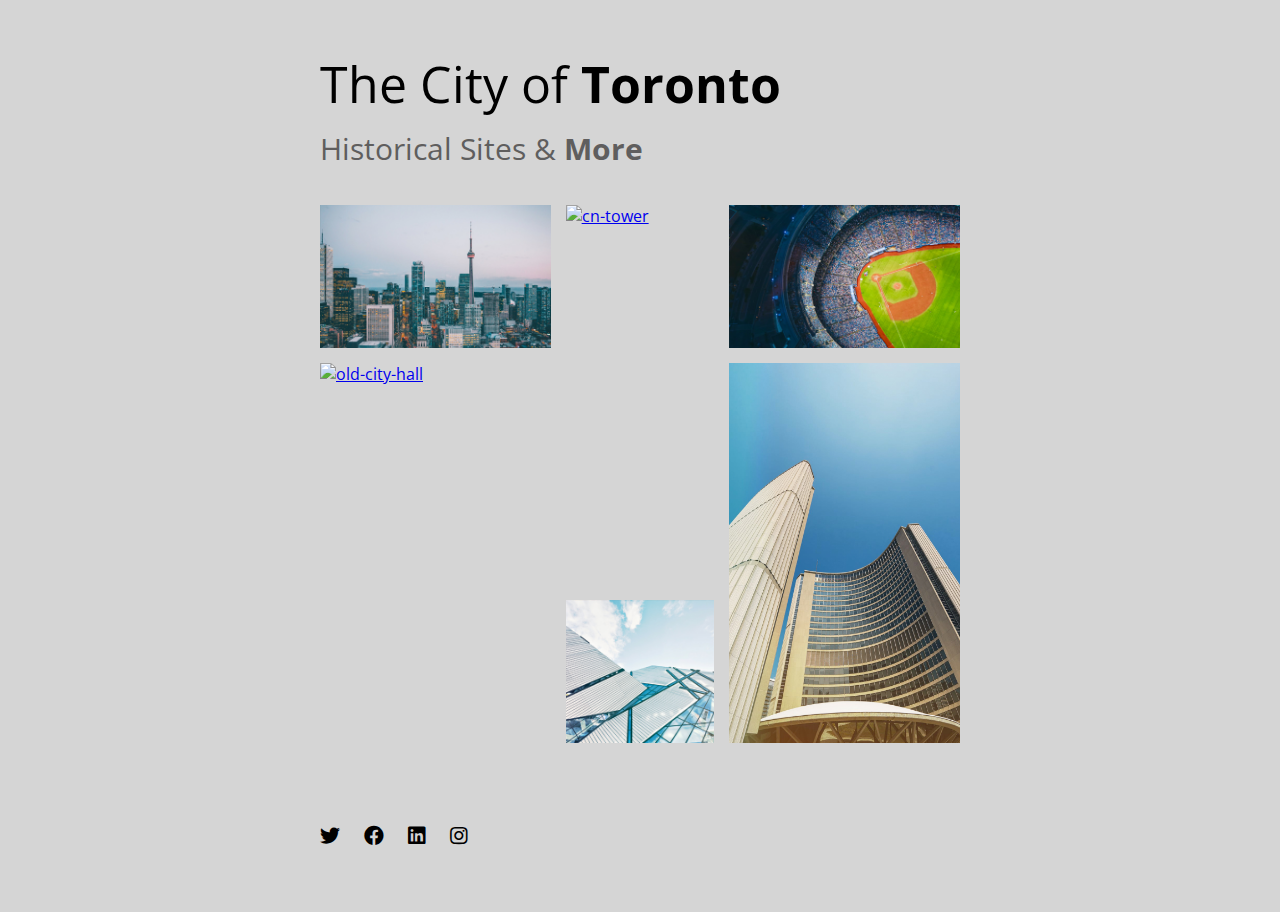
==== index.html @ 14e0ab2c "first layout" ====
<!DOCTYPE html>
<html lang="en">
  <head>
    <meta charset="UTF-8" />
    <meta name="viewport" content="width=device-width, initial-scale=1.0" />
   
    <link rel="stylesheet" href="https://cdnjs.cloudflare.com/ajax/libs/font-awesome/5.14.0/css/all.min.css" />
    <link
      href="https://fonts.googleapis.com/css2?family=Open+Sans&display=swap"
      rel="stylesheet"
    />
    <link rel="stylesheet" href="style.css" />
    <title>Gallery</title>
  </head>
  <body class="container">
    <header>
      <h1>The City of <strong>Toronto</strong></h1>
      <h3>Historical Sites & <strong>More</strong></h3>
    </header>

    <main>
      <section class="gallery">
        <a
          href="./assets/city-skyline.jpg"
          class="gallery__item gallery__item--1"
        >
          <img
            src="./assets/city-skyline.jpg"
            alt="city-skyline"
            class="gallery__img"
          />
        </a>

        <a href="./assets/cn-tower.jpg" class="gallery__item gallery__item--2">
          <img
            src="./assets/cn-tower.jpg"
            alt="cn-tower"
            class="gallery__img"
          />
        </a>

        <a
          href="./assets/rogers-center.jpg"
          class="gallery__item gallery__item--3"
        >
          <img
            src="./assets/rogers-center.jpg"
            alt="rogers-center"
            class="gallery__img"
          />
        </a>

        <a
          href="./assets/old-city-hall.jpg"
          class="gallery__item gallery__item--4"
        >
          <img
            src="./assets/old-city-hall.jpg"
            alt="old-city-hall"
            class="gallery__img"
          />
        </a>

        <a href="./assets/rom.jpg" class="gallery__item gallery__item--5">
          <img src="./assets/rom.jpg" alt="rom" class="gallery__img" />
        </a>

        <a
          href="./assets/new-city-hall.jpg"
          class="gallery__item gallery__item--6"
        >
          <img
            src="./assets/new-city-hall.jpg"
            alt="new-city-hall"
            class="gallery__img"
          />
        </a>
      </section>
    </main>

    <footer>
      <ul class="social-icons">
        <li class="list-inline-item">
          <a href="https://twitter.com/?lang=en"
            class="social-icon" ><i class="fab fa-twitter"></i
          ></a>
        </li>
        <li class="list-inline-item">
          <a href="https://www.facebook.com/"
            class="social-icon" ><i class="fab fa-facebook"></i
          class="social-icon" ></a>
        </li>

        <li class="list-inline-item">
          <a href="https://www.linkedin.com/in/brenda-shijing-l-841171127/"
            class="social-icon" ><i class="fab fa-linkedin"></i
          ></a>
        </li>
        <li class="list-inline-item">
          <a href="https://www.instagram.com/?hl=en"
           class="social-icon"  ><i class="fab fa-instagram"></i
          ></a>
        </li>
      </ul>
    </footer>
  </body>
</html>
---- style.css ----
* {
  margin: 0;
  padding: 0;
}

body {
  font-family: "Open Sans", sans-serif;
  background: #d5d5d5;
  height: 100%;
}
header {
  height: 10vh;
}
.container {
  width: 50%;
  margin: 0 auto;
  margin-top: 50px;
}

h1 {
  font-weight: 400;
  font-size: 50px;
}

h3 {
  font-weight: 400;
  color: #5f5e5e;
  margin-top: 10px;
  font-size: 30px;
}

.gallery {
  margin-top: 65px;
  display: grid;
  grid-template-columns: repeat(8, 1fr);
  grid-template-rows: repeat(8, 5vw);
  grid-gap: 15px;
}
.gallery__img {
  width: 100%;
  height: 100%;
  object-fit: cover;
}
.gallery__item--1 {
  grid-column-start: 1;
  grid-column-end: 4;
  grid-row-start: 1;
  grid-row-end: 3;
}
.gallery__item--2 {
  grid-column-start: 4;
  grid-column-end: 6;
  grid-row-start: 1;
  grid-row-end: 6;
}
.gallery__item--3 {
  grid-column-start: 6;
  grid-column-end: 9;
  grid-row-start: 1;
  grid-row-end: 3;
}
.gallery__item--4 {
  grid-column-start: 1;
  grid-column-end: 4;
  grid-row-start: 3;
  grid-row-end: 8;
}
.gallery__item--5 {
  grid-column-start: 4;
  grid-column-end: 6;
  grid-row-start: 6;
  grid-row-end: 8;
}
.gallery__item--6 {
  grid-column-start: 6;
  grid-column-end: 9;
  grid-row-start: 3;
  grid-row-end: 8;
}

/* footer icons */
footer {
  height: 10vh;
}

.social-icons {
  display: flex;
  list-style: none;
  flex-wrap: wrap;
  font-size: 20px;
  align-items: center;
}
.social-icon {
  padding-right: 24px;
}
.social-icon > .fab {
  color: #000;
  transition: all 0.5s;
}
.social-icon > .fa-twitter:hover {
  background-color: #00aced;
  color: #fff;
  padding: 5px;
}
.social-icon > .fa-facebook:hover {
  background-color: #405d9b;
  color: #fff;
  padding: 5px;
}
.social-icon > .fa-linkedin:hover {
  background-color: #0073a4;
  color: #fff;
  padding: 5px;
}
.social-icon > .fa-instagram:hover {
  background: #d6249f;
  background: radial-gradient(
    circle at 30% 107%,
    #fdf497 0%,
    #fdf497 5%,
    #fd5949 45%,
    #d6249f 60%,
    #285aeb 90%
  );
  color: #fff;
  padding: 5px;
}
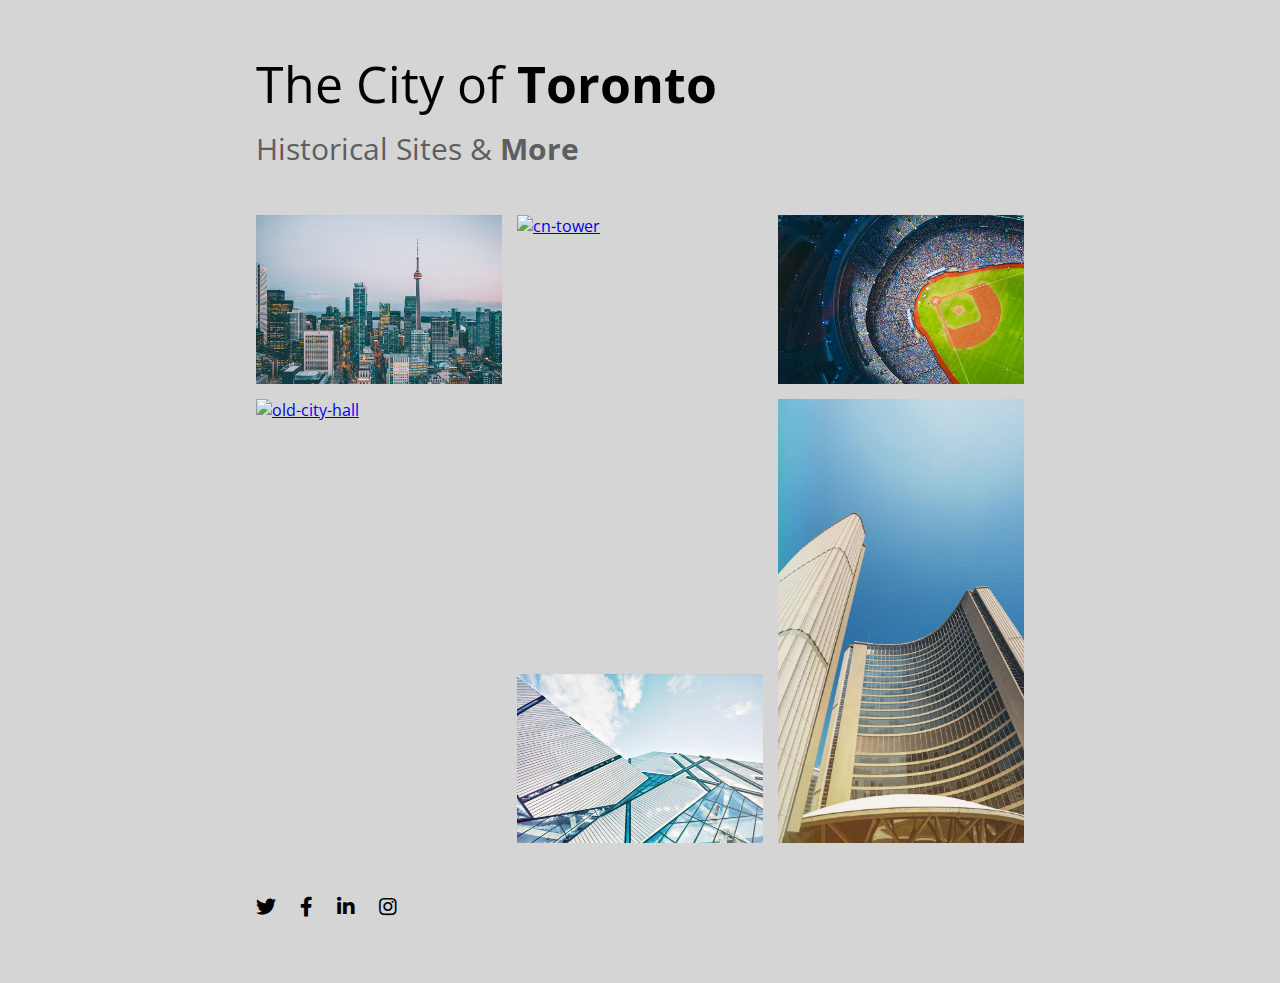
==== commit 775ee81b: "overlay is done" ====
--- a/index.html
+++ b/index.html
@@ -29,6 +29,13 @@
             alt="city-skyline"
             class="gallery__img"
           />
+          <div class="overlay">
+            <div class="image-titles">
+            <h3>Toronto</h3>
+            <h5>The Skyline</h5>
+            </div>
+          </div>
+        
         </a>
 
         <a href="./assets/cn-tower.jpg" class="gallery__item gallery__item--2">
@@ -37,6 +44,13 @@
             alt="cn-tower"
             class="gallery__img"
           />
+          <div class="overlay">
+            <div class="image-titles">
+            <h3>The CN Tower</h3>
+            <h5>One of the worlds Tallest Towers</h5>
+          </div>
+          </div>
+          
         </a>
 
         <a
@@ -48,6 +62,13 @@
             alt="rogers-center"
             class="gallery__img"
           />
+          <div class="overlay">
+             <div class="image-titles">
+            <h3>The Rogers Center</h3>
+            <h5>Toronto's Iconic Skydome</h5>
+          </div>
+          </div>
+          
         </a>
 
         <a
@@ -59,10 +80,24 @@
             alt="old-city-hall"
             class="gallery__img"
           />
+          <div class="overlay">
+           <div class="image-titles">
+            <h3>Old City Hall</h3>
+            <h5>The Clock Tower</h5>
+          </div>
+          </div>
+          
         </a>
 
         <a href="./assets/rom.jpg" class="gallery__item gallery__item--5">
           <img src="./assets/rom.jpg" alt="rom" class="gallery__img" />
+          <div class="overlay">
+             <div class="image-titles">      
+             <h3>Royal Ontario Museum</h3>
+            <h5>Most Visited Museum in Canada</h5>
+              </div>
+          </div>
+        
         </a>
 
         <a
@@ -74,6 +109,13 @@
             alt="new-city-hall"
             class="gallery__img"
           />
+            <div class="overlay">
+            <div class="image-titles">
+            <h3>Toronto City Hall</h3>
+            <h5>A Brutalist Architecture Masterpiece</h5>
+          </div>
+            </div>
+          
         </a>
       </section>
     </main>
@@ -87,13 +129,13 @@
         </li>
         <li class="list-inline-item">
           <a href="https://www.facebook.com/"
-            class="social-icon" ><i class="fab fa-facebook"></i
+            class="social-icon" ><i class="fab fa-facebook-f"></i
           class="social-icon" ></a>
         </li>
 
         <li class="list-inline-item">
           <a href="https://www.linkedin.com/in/brenda-shijing-l-841171127/"
-            class="social-icon" ><i class="fab fa-linkedin"></i
+            class="social-icon" ><i class="fab fa-linkedin-in"></i></i
           ></a>
         </li>
         <li class="list-inline-item">
--- a/style.css
+++ b/style.css
@@ -8,38 +8,44 @@
   background: #d5d5d5;
   height: 100%;
 }
+
 header {
   height: 10vh;
 }
+
 .container {
-  width: 50%;
+  width: 60%;
   margin: 0 auto;
   margin-top: 50px;
 }
 
-h1 {
+header > h1 {
   font-weight: 400;
   font-size: 50px;
 }
 
-h3 {
+header > h3 {
   font-weight: 400;
   color: #5f5e5e;
   margin-top: 10px;
   font-size: 30px;
 }
 
+/* gallery images */
 .gallery {
-  margin-top: 65px;
+  margin-top: 75px;
   display: grid;
-  grid-template-columns: repeat(8, 1fr);
-  grid-template-rows: repeat(8, 5vw);
+  grid-template-columns: repeat(9, 1fr);
+  grid-template-rows: repeat(7, 6vw);
   grid-gap: 15px;
 }
 .gallery__img {
   width: 100%;
   height: 100%;
   object-fit: cover;
+}
+.gallery__item {
+  position: relative;
 }
 .gallery__item--1 {
   grid-column-start: 1;
@@ -49,13 +55,13 @@
 }
 .gallery__item--2 {
   grid-column-start: 4;
-  grid-column-end: 6;
+  grid-column-end: 7;
   grid-row-start: 1;
   grid-row-end: 6;
 }
 .gallery__item--3 {
-  grid-column-start: 6;
-  grid-column-end: 9;
+  grid-column-start: 7;
+  grid-column-end: 10;
   grid-row-start: 1;
   grid-row-end: 3;
 }
@@ -67,20 +73,61 @@
 }
 .gallery__item--5 {
   grid-column-start: 4;
-  grid-column-end: 6;
+  grid-column-end: 7;
   grid-row-start: 6;
   grid-row-end: 8;
 }
 .gallery__item--6 {
-  grid-column-start: 6;
-  grid-column-end: 9;
+  grid-column-start: 7;
+  grid-column-end: 10;
   grid-row-start: 3;
   grid-row-end: 8;
 }
 
+.image-titles {
+  position: absolute;
+  top: 20px;
+  left: 20px;
+  z-index: 100;
+  color: #000;
+}
+.overlay {
+  position: absolute;
+  bottom: 0;
+  left: 0;
+  right: 0;
+  background: rgb(249, 249, 249);
+  background: linear-gradient(
+    149deg,
+    rgba(249, 249, 249, 1) 0%,
+    rgba(184, 182, 183, 1) 50%
+  );
+  overflow: hidden;
+  width: 0;
+  height: 100%;
+  transition: 0.6s ease;
+  opacity: 0;
+}
+
+.gallery__item:hover .overlay {
+  width: 100%;
+  height: 100%;
+  clip-path: polygon(0 0, 0% 100%, 100% 0);
+  opacity: 0.6;
+}
+
+.image-titles > h3 {
+  font-weight: 800;
+  font-size: 20px;
+}
+.image-titles > h5 {
+  font-weight: 400;
+  margin-top: 8px;
+}
 /* footer icons */
 footer {
   height: 10vh;
+  margin-top: 50px;
 }
 
 .social-icons {
@@ -102,12 +149,13 @@
   color: #fff;
   padding: 5px;
 }
-.social-icon > .fa-facebook:hover {
+
+.social-icon > .fa-facebook-f:hover {
   background-color: #405d9b;
   color: #fff;
-  padding: 5px;
+  padding: 5px 8px;
 }
-.social-icon > .fa-linkedin:hover {
+.social-icon > .fa-linkedin-in:hover {
   background-color: #0073a4;
   color: #fff;
   padding: 5px;
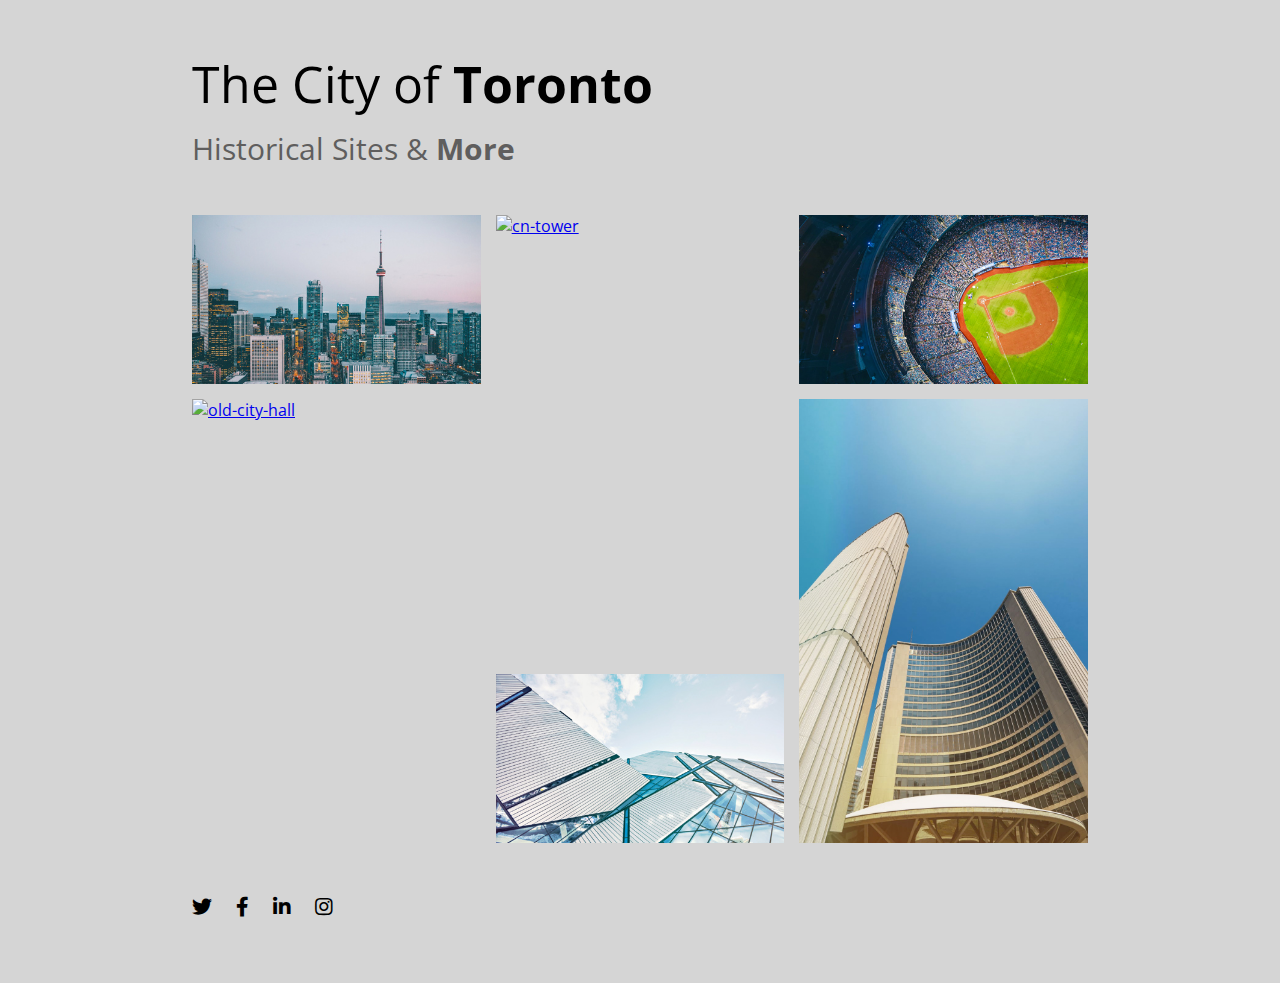
==== commit 588990b8: "v1" ====
--- a/index.html
+++ b/index.html
@@ -1,149 +1,140 @@
 <!DOCTYPE html>
 <html lang="en">
-  <head>
-    <meta charset="UTF-8" />
-    <meta name="viewport" content="width=device-width, initial-scale=1.0" />
-   
-    <link rel="stylesheet" href="https://cdnjs.cloudflare.com/ajax/libs/font-awesome/5.14.0/css/all.min.css" />
-    <link
-      href="https://fonts.googleapis.com/css2?family=Open+Sans&display=swap"
-      rel="stylesheet"
-    />
-    <link rel="stylesheet" href="style.css" />
-    <title>Gallery</title>
-  </head>
-  <body class="container">
-    <header>
-      <h1>The City of <strong>Toronto</strong></h1>
-      <h3>Historical Sites & <strong>More</strong></h3>
-    </header>
+   <head>
+      <meta charset="UTF-8" />
+      <meta name="viewport" content="width=device-width, initial-scale=1.0" />
+      <link rel="stylesheet" href="https://cdnjs.cloudflare.com/ajax/libs/font-awesome/5.14.0/css/all.min.css" />
+      <link
+         href="https://fonts.googleapis.com/css2?family=Open+Sans&display=swap"
+         rel="stylesheet"
+         />
+      <link rel="stylesheet" href="style.css" />
+      <title>Gallery</title>
+   </head>
 
-    <main>
-      <section class="gallery">
-        <a
-          href="./assets/city-skyline.jpg"
-          class="gallery__item gallery__item--1"
-        >
-          <img
-            src="./assets/city-skyline.jpg"
-            alt="city-skyline"
-            class="gallery__img"
-          />
-          <div class="overlay">
-            <div class="image-titles">
-            <h3>Toronto</h3>
-            <h5>The Skyline</h5>
-            </div>
-          </div>
-        
-        </a>
+   <body class="container">
+      <header>
+         <h1>The City of <strong>Toronto</strong></h1>
+         <h3>Historical Sites & <strong>More</strong></h3>
+      </header>
 
-        <a href="./assets/cn-tower.jpg" class="gallery__item gallery__item--2">
-          <img
-            src="./assets/cn-tower.jpg"
-            alt="cn-tower"
-            class="gallery__img"
-          />
-          <div class="overlay">
-            <div class="image-titles">
-            <h3>The CN Tower</h3>
-            <h5>One of the worlds Tallest Towers</h5>
-          </div>
-          </div>
-          
-        </a>
-
-        <a
-          href="./assets/rogers-center.jpg"
-          class="gallery__item gallery__item--3"
-        >
-          <img
-            src="./assets/rogers-center.jpg"
-            alt="rogers-center"
-            class="gallery__img"
-          />
-          <div class="overlay">
-             <div class="image-titles">
-            <h3>The Rogers Center</h3>
-            <h5>Toronto's Iconic Skydome</h5>
-          </div>
-          </div>
-          
-        </a>
-
-        <a
-          href="./assets/old-city-hall.jpg"
-          class="gallery__item gallery__item--4"
-        >
-          <img
-            src="./assets/old-city-hall.jpg"
-            alt="old-city-hall"
-            class="gallery__img"
-          />
-          <div class="overlay">
-           <div class="image-titles">
-            <h3>Old City Hall</h3>
-            <h5>The Clock Tower</h5>
-          </div>
-          </div>
-          
-        </a>
-
-        <a href="./assets/rom.jpg" class="gallery__item gallery__item--5">
-          <img src="./assets/rom.jpg" alt="rom" class="gallery__img" />
-          <div class="overlay">
-             <div class="image-titles">      
-             <h3>Royal Ontario Museum</h3>
-            <h5>Most Visited Museum in Canada</h5>
-              </div>
-          </div>
-        
-        </a>
-
-        <a
-          href="./assets/new-city-hall.jpg"
-          class="gallery__item gallery__item--6"
-        >
-          <img
-            src="./assets/new-city-hall.jpg"
-            alt="new-city-hall"
-            class="gallery__img"
-          />
-            <div class="overlay">
-            <div class="image-titles">
-            <h3>Toronto City Hall</h3>
-            <h5>A Brutalist Architecture Masterpiece</h5>
-          </div>
-            </div>
-          
-        </a>
-      </section>
-    </main>
-
-    <footer>
-      <ul class="social-icons">
-        <li class="list-inline-item">
-          <a href="https://twitter.com/?lang=en"
-            class="social-icon" ><i class="fab fa-twitter"></i
-          ></a>
-        </li>
-        <li class="list-inline-item">
-          <a href="https://www.facebook.com/"
-            class="social-icon" ><i class="fab fa-facebook-f"></i
-          class="social-icon" ></a>
-        </li>
-
-        <li class="list-inline-item">
-          <a href="https://www.linkedin.com/in/brenda-shijing-l-841171127/"
-            class="social-icon" ><i class="fab fa-linkedin-in"></i></i
-          ></a>
-        </li>
-        <li class="list-inline-item">
-          <a href="https://www.instagram.com/?hl=en"
-           class="social-icon"  ><i class="fab fa-instagram"></i
-          ></a>
-        </li>
-      </ul>
-    </footer>
-  </body>
-</html>
+      <main>
+         <section class="gallery">
+            <a
+               href="./assets/city-skyline.jpg"
+               class="gallery__item gallery__item--1"
+               >
+               <img
+                  src="./assets/city-skyline.jpg"
+                  alt="city-skyline"
+                  class="gallery__img"
+                  />
+               <div class="overlay">
+                  <div class="image-titles">
+                     <h3>Toronto</h3>
+                     <h5>The Skyline</h5>
+                  </div>
+               </div>
+            </a>
+            <a href="./assets/cn-tower.jpg" class="gallery__item gallery__item--2">
+               <img
+                  src="./assets/cn-tower.jpg"
+                  alt="cn-tower"
+                  class="gallery__img"
+                  />
+               <div class="overlay">
+                  <div class="image-titles">
+                     <h3>The CN Tower</h3>
+                     <h5>One of the worlds Tallest Towers</h5>
+                  </div>
+               </div>
+            </a>
+            <a
+               href="./assets/rogers-center.jpg"
+               class="gallery__item gallery__item--3"
+               >
+               <img
+                  src="./assets/rogers-center.jpg"
+                  alt="rogers-center"
+                  class="gallery__img"
+                  />
+               <div class="overlay">
+                  <div class="image-titles">
+                     <h3>The Rogers Center</h3>
+                     <h5>Toronto's Iconic Skydome</h5>
+                  </div>
+               </div>
+            </a>
+            <a
+               href="./assets/old-city-hall.jpg"
+               class="gallery__item gallery__item--4"
+               >
+               <img
+                  src="./assets/old-city-hall.jpg"
+                  alt="old-city-hall"
+                  class="gallery__img"
+                  />
+               <div class="overlay">
+                  <div class="image-titles">
+                     <h3>Old City Hall</h3>
+                     <h5>The Clock Tower</h5>
+                  </div>
+               </div>
+            </a>
+            <a href="./assets/rom.jpg" class="gallery__item gallery__item--5">
+               <img src="./assets/rom.jpg" alt="rom" class="gallery__img" />
+               <div class="overlay">
+                  <div class="image-titles">
+                     <h3>Royal Ontario Museum</h3>
+                     <h5>Most Visited Museum in Canada</h5>
+                  </div>
+               </div>
+            </a>
+            <a
+               href="./assets/new-city-hall.jpg"
+               class="gallery__item gallery__item--6"
+               >
+               <img
+                  src="./assets/new-city-hall.jpg"
+                  alt="new-city-hall"
+                  class="gallery__img"
+                  />
+               <div class="overlay">
+                  <div class="image-titles">
+                     <h3>Toronto City Hall</h3>
+                     <h5>A Brutalist Architecture Masterpiece</h5>
+                  </div>
+               </div>
+            </a>
+         </section>
+      </main>
+      
+      <footer>
+         <ul class="social-icons">
+            <li class="list-inline-item">
+               <a href="https://twitter.com/?lang=en"
+                  class="social-icon" ><i class="fab fa-twitter" aria-hidden="true" title="twitter icon"></i
+                  ></a>
+            </li>
+            <li class="list-inline-item">
+               <a href="https://www.facebook.com/"
+                  class="social-icon" >
+                  <i class="fab fa-facebook-f" aria-hidden="true" title="facebook icon">
+                     </i
+                     class="social-icon" >
+               </a>
+            </li>
+            <li class="list-inline-item">
+            <a href="https://www.linkedin.com/in/brenda-shijing-l-841171127/"
+               class="social-icon" ><i class="fab fa-linkedin-in" aria-hidden="true" title="linkedin icon"></i></i
+               ></a>
+            </li>
+            <li class="list-inline-item">
+               <a href="https://www.instagram.com/?hl=en"
+                  class="social-icon"  ><i class="fab fa-instagram" aria-hidden="true" title="instagram icon"></i
+                  ></a>
+            </li>
+         </ul>
+      </footer>
+   </body>
+</html>--- a/style.css
+++ b/style.css
@@ -14,7 +14,7 @@
 }
 
 .container {
-  width: 60%;
+  width: 70%;
   margin: 0 auto;
   margin-top: 50px;
 }
@@ -84,24 +84,12 @@
   grid-row-end: 8;
 }
 
-.image-titles {
-  position: absolute;
-  top: 20px;
-  left: 20px;
-  z-index: 100;
-  color: #000;
-}
 .overlay {
   position: absolute;
   bottom: 0;
   left: 0;
   right: 0;
   background: rgb(249, 249, 249);
-  background: linear-gradient(
-    149deg,
-    rgba(249, 249, 249, 1) 0%,
-    rgba(184, 182, 183, 1) 50%
-  );
   overflow: hidden;
   width: 0;
   height: 100%;
@@ -113,7 +101,15 @@
   width: 100%;
   height: 100%;
   clip-path: polygon(0 0, 0% 100%, 100% 0);
-  opacity: 0.6;
+  opacity: 0.8;
+}
+.image-titles {
+  position: absolute;
+  top: 20px;
+  left: 20px;
+  right: 50%;
+  color: #000;
+  right: 110px;
 }
 
 .image-titles > h3 {
@@ -124,10 +120,11 @@
   font-weight: 400;
   margin-top: 8px;
 }
+
 /* footer icons */
 footer {
+  margin-top: 50px;
   height: 10vh;
-  margin-top: 50px;
 }
 
 .social-icons {
@@ -173,3 +170,67 @@
   color: #fff;
   padding: 5px;
 }
+
+@media only screen and (max-width: 1400px) {
+  .image-titles > h3 {
+    font-size: 16px;
+  }
+
+  .image-titles > h5 {
+    margin-top: 8px;
+    font-size: 12px;
+  }
+}
+
+@media only screen and (max-width: 738px) {
+  header > h1 {
+    font-weight: 400;
+    font-size: 30px;
+  }
+
+  header > h3 {
+    font-weight: 400;
+    margin-top: 10px;
+    font-size: 20px;
+  }
+
+  .gallery {
+    display: flex;
+    flex-wrap: wrap;
+    margin-top: 25px;
+  }
+  .gallery__item {
+    width: 100%;
+  }
+  .image-titles > h3 {
+    font-size: 20px;
+  }
+
+  .image-titles > h5 {
+    margin-top: 8px;
+    font-size: 16px;
+  }
+}
+
+@media only screen and (max-width: 461px) {
+  header > h1 {
+    font-weight: 400;
+    font-size: 20px;
+  }
+  header > h3 {
+    font-weight: 400;
+    margin-top: 10px;
+    font-size: 16px;
+  }
+  .gallery {
+    margin-top: 25px;
+  }
+  .image-titles > h3 {
+    font-size: 16px;
+  }
+
+  .image-titles > h5 {
+    margin-top: 6px;
+    font-size: 12px;
+  }
+}
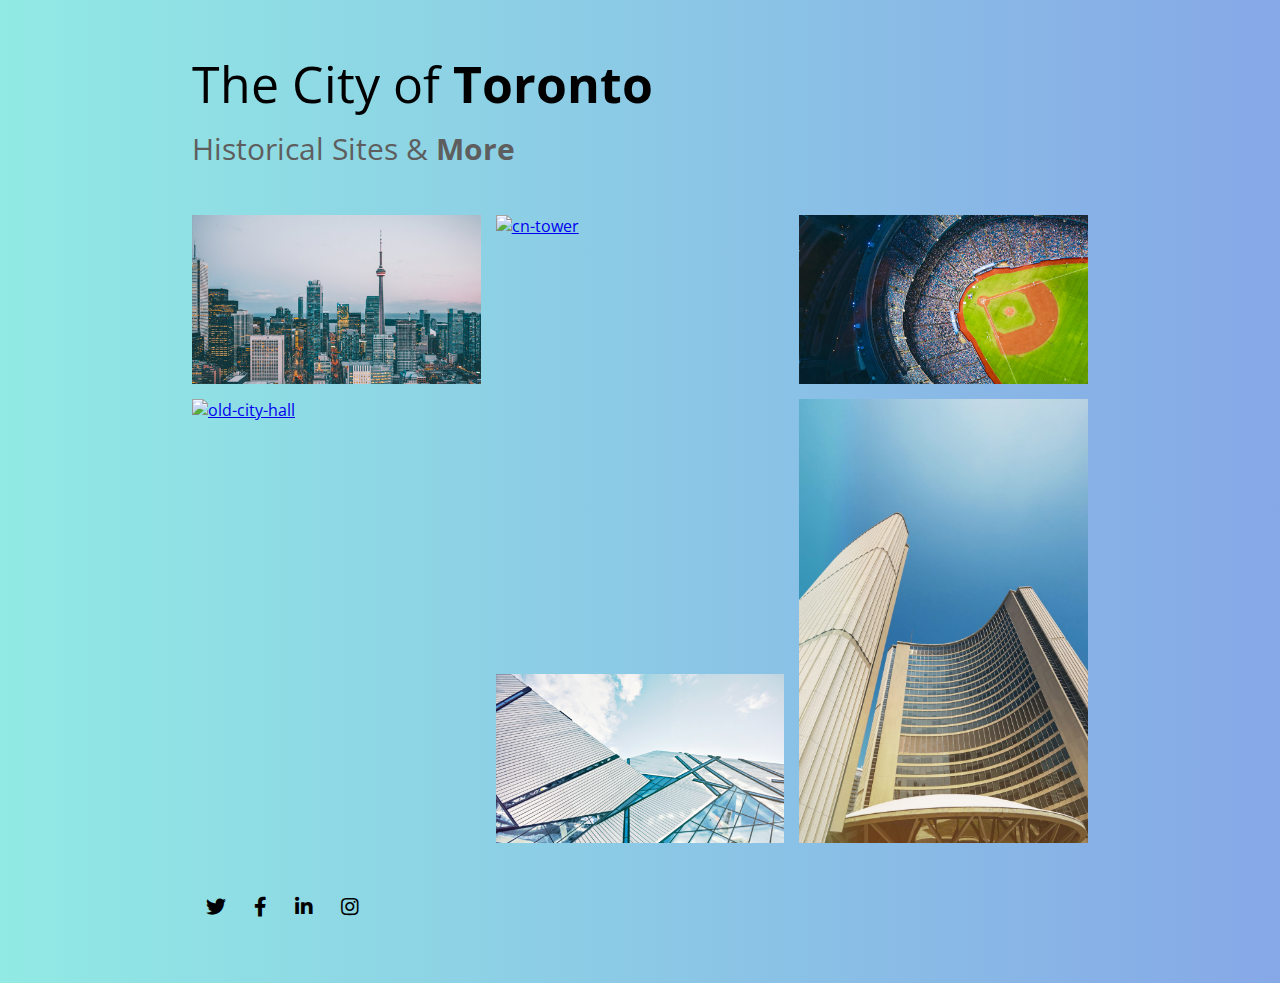
==== commit f05f744e: "add single image page" ====
--- a/index.html
+++ b/index.html
@@ -14,14 +14,14 @@
 
    <body class="container">
       <header>
-         <h1>The City of <strong>Toronto</strong></h1>
+         <h1>The City of <strong class="effect-shine">Toronto</strong></h1>
          <h3>Historical Sites & <strong>More</strong></h3>
       </header>
 
       <main>
          <section class="gallery">
             <a
-               href="./assets/city-skyline.jpg"
+               href="p1.html"
                class="gallery__item gallery__item--1"
                >
                <img
@@ -36,7 +36,7 @@
                   </div>
                </div>
             </a>
-            <a href="./assets/cn-tower.jpg" class="gallery__item gallery__item--2">
+            <a href="p2.html" class="gallery__item gallery__item--2">
                <img
                   src="./assets/cn-tower.jpg"
                   alt="cn-tower"
@@ -50,7 +50,7 @@
                </div>
             </a>
             <a
-               href="./assets/rogers-center.jpg"
+               href="p3.html"
                class="gallery__item gallery__item--3"
                >
                <img
@@ -66,7 +66,7 @@
                </div>
             </a>
             <a
-               href="./assets/old-city-hall.jpg"
+               href="p4.html"
                class="gallery__item gallery__item--4"
                >
                <img
@@ -81,7 +81,7 @@
                   </div>
                </div>
             </a>
-            <a href="./assets/rom.jpg" class="gallery__item gallery__item--5">
+            <a href="p5.html" class="gallery__item gallery__item--5">
                <img src="./assets/rom.jpg" alt="rom" class="gallery__img" />
                <div class="overlay">
                   <div class="image-titles">
@@ -91,7 +91,7 @@
                </div>
             </a>
             <a
-               href="./assets/new-city-hall.jpg"
+               href="p6.html"
                class="gallery__item gallery__item--6"
                >
                <img
@@ -113,25 +113,25 @@
          <ul class="social-icons">
             <li class="list-inline-item">
                <a href="https://twitter.com/?lang=en"
-                  class="social-icon" ><i class="fab fa-twitter" aria-hidden="true" title="twitter icon"></i
+                  class="social-icon" ><i class="fab fa-twitter" aria-hidden="true" title="twitter"></i
                   ></a>
             </li>
             <li class="list-inline-item">
                <a href="https://www.facebook.com/"
                   class="social-icon" >
-                  <i class="fab fa-facebook-f" aria-hidden="true" title="facebook icon">
+                  <i class="fab fa-facebook-f" aria-hidden="true" title="facebook">
                      </i
                      class="social-icon" >
                </a>
             </li>
             <li class="list-inline-item">
             <a href="https://www.linkedin.com/in/brenda-shijing-l-841171127/"
-               class="social-icon" ><i class="fab fa-linkedin-in" aria-hidden="true" title="linkedin icon"></i></i
+               class="social-icon" ><i class="fab fa-linkedin-in" aria-hidden="true" title="linkedin"></i></i
                ></a>
             </li>
             <li class="list-inline-item">
                <a href="https://www.instagram.com/?hl=en"
-                  class="social-icon"  ><i class="fab fa-instagram" aria-hidden="true" title="instagram icon"></i
+                  class="social-icon"  ><i class="fab fa-instagram" aria-hidden="true" title="instagram"></i
                   ></a>
             </li>
          </ul>
--- a/style.css
+++ b/style.css
@@ -5,7 +5,18 @@
 
 body {
   font-family: "Open Sans", sans-serif;
-  background: #d5d5d5;
+  background: #7f7fd5; /* fallback for old browsers */
+  background: -webkit-linear-gradient(
+    to right,
+    #91eae4,
+    #86a8e7
+  ); /* Chrome 10-25, Safari 5.1-6 */
+  background: linear-gradient(
+    to right,
+    #91eae4,
+    #86a8e7
+  ); /* W3C, IE 10+/ Edge, Firefox 16+, Chrome 26+, Opera 12+, Safari 7+ */
+
   height: 100%;
 }
 
@@ -24,6 +35,26 @@
   font-size: 50px;
 }
 
+header .effect-shine:hover {
+  color: #fff;
+  -webkit-mask-image: linear-gradient(
+    -75deg,
+    rgba(0, 0, 0, 0.7) 30%,
+    #000 40%,
+    rgba(0, 0, 0, 0.7) 70%
+  );
+  -webkit-mask-size: 200%;
+  animation: shine 2s infinite;
+}
+@-webkit-keyframes shine {
+  from {
+    -webkit-mask-position: 150%;
+  }
+
+  to {
+    -webkit-mask-position: -50%;
+  }
+}
 header > h3 {
   font-weight: 400;
   color: #5f5e5e;
@@ -39,6 +70,7 @@
   grid-template-rows: repeat(7, 6vw);
   grid-gap: 15px;
 }
+
 .gallery__img {
   width: 100%;
   height: 100%;
@@ -46,6 +78,9 @@
 }
 .gallery__item {
   position: relative;
+}
+.gallery__item:focus {
+  outline: 3px dashed orange;
 }
 .gallery__item--1 {
   grid-column-start: 1;
@@ -135,7 +170,11 @@
   align-items: center;
 }
 .social-icon {
-  padding-right: 24px;
+  padding-right: 14px;
+  padding-left: 14px;
+}
+.social-icon:focus {
+  outline: 3px dashed orange;
 }
 .social-icon > .fab {
   color: #000;
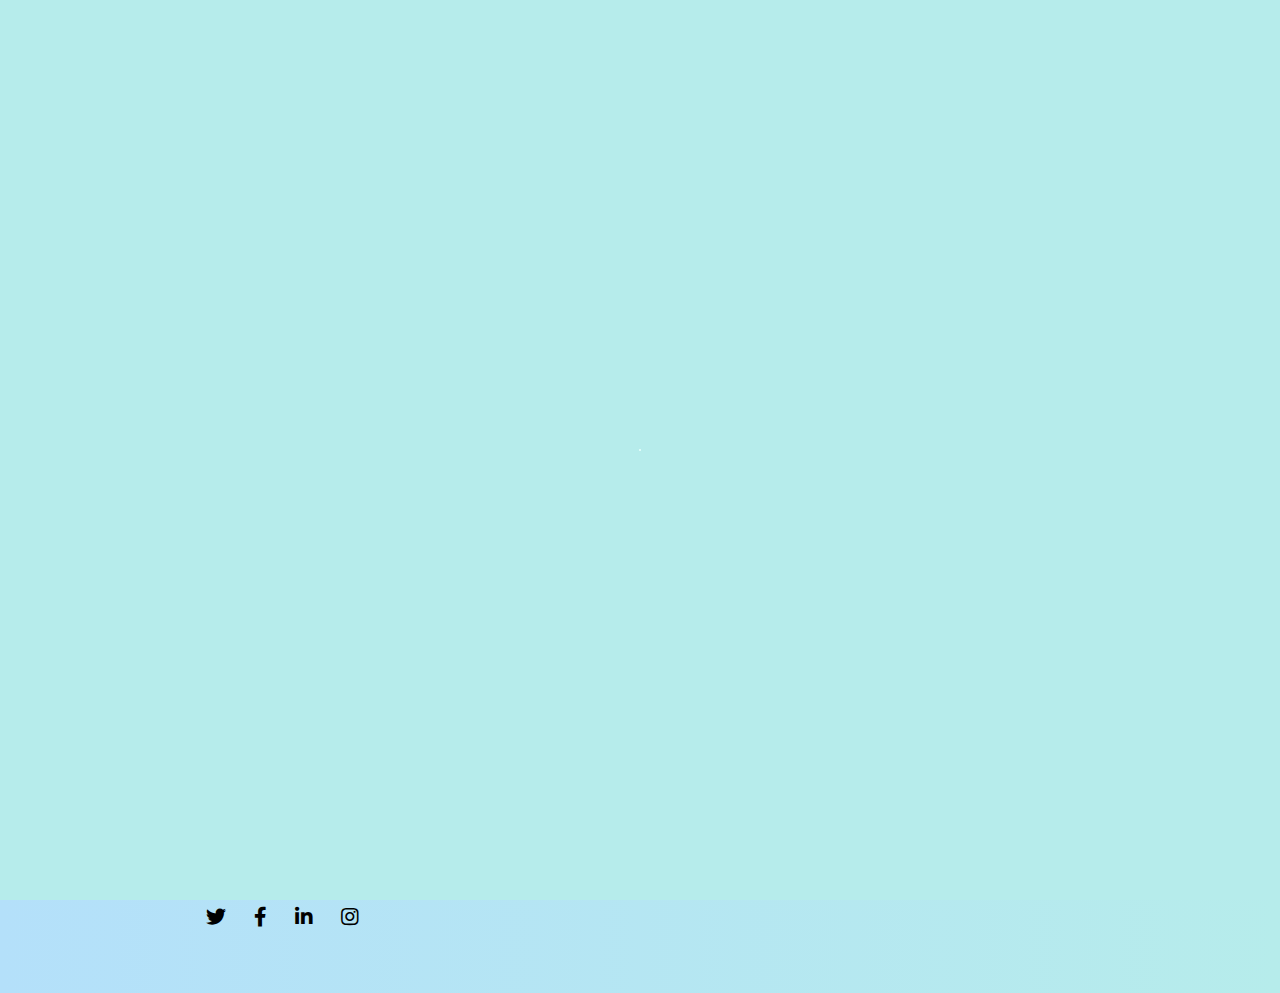
==== commit ce1c87d9: "loading animation" ====
--- a/index.html
+++ b/index.html
@@ -12,7 +12,7 @@
       <title>Gallery</title>
    </head>
 
-   <body class="container">
+   <body class="container" id="main">
       <header>
          <h1>The City of <strong class="effect-shine">Toronto</strong></h1>
          <h3>Historical Sites & <strong>More</strong></h3>
@@ -136,5 +136,7 @@
             </li>
          </ul>
       </footer>
+      
+     <script src="script.js"></script>
    </body>
 </html>--- a/style.css
+++ b/style.css
@@ -8,13 +8,13 @@
   background: #7f7fd5; /* fallback for old browsers */
   background: -webkit-linear-gradient(
     to right,
-    #91eae4,
-    #86a8e7
+    #b4e0fa,
+    #b6eceb
   ); /* Chrome 10-25, Safari 5.1-6 */
   background: linear-gradient(
     to right,
-    #91eae4,
-    #86a8e7
+    #b4e0fa,
+    #b6eceb
   ); /* W3C, IE 10+/ Edge, Firefox 16+, Chrome 26+, Opera 12+, Safari 7+ */
 
   height: 100%;
@@ -36,6 +36,7 @@
 }
 
 header .effect-shine:hover {
+  border-bottom: 3px solid tomato;
   color: #fff;
   -webkit-mask-image: linear-gradient(
     -75deg,
@@ -64,7 +65,7 @@
 
 /* gallery images */
 .gallery {
-  margin-top: 75px;
+  margin-top: 85px;
   display: grid;
   grid-template-columns: repeat(9, 1fr);
   grid-template-rows: repeat(7, 6vw);
@@ -273,3 +274,59 @@
     font-size: 12px;
   }
 }
+
+/* landing page first loading animation */
+:root {
+  --contrast: #b6eceb;
+  --bgColor: #defcf9;
+}
+#main {
+  min-height: 100vh;
+  background-color: var(--bgColor);
+}
+
+.flex {
+  display: flex;
+  justify-content: center;
+  align-items: center;
+}
+
+.curtain {
+  position: fixed;
+  background-color: var(--contrast);
+  width: 100vw;
+  min-height: 100vh;
+  top: 0px;
+  left: 0px;
+}
+
+.progressBar {
+  height: 2px;
+  width: 2px;
+  background-color: var(--bgColor);
+}
+
+.progressGrow-animation {
+  animation: grow 2000ms cubic-bezier(0.65, 0, 0.35, 1) 1 forwards;
+}
+
+@keyframes grow {
+  0% {
+    width: 0px;
+  }
+  50% {
+    width: calc(100vw - 24px);
+    height: 2px;
+  }
+  100% {
+    width: calc(100vw - 24px);
+    height: calc(100vh - 24px);
+  }
+}
+
+@media (max-width: 800px) {
+  .flex {
+    flex-wrap: wrap;
+  }
+}
+/* landing page first loading animation */
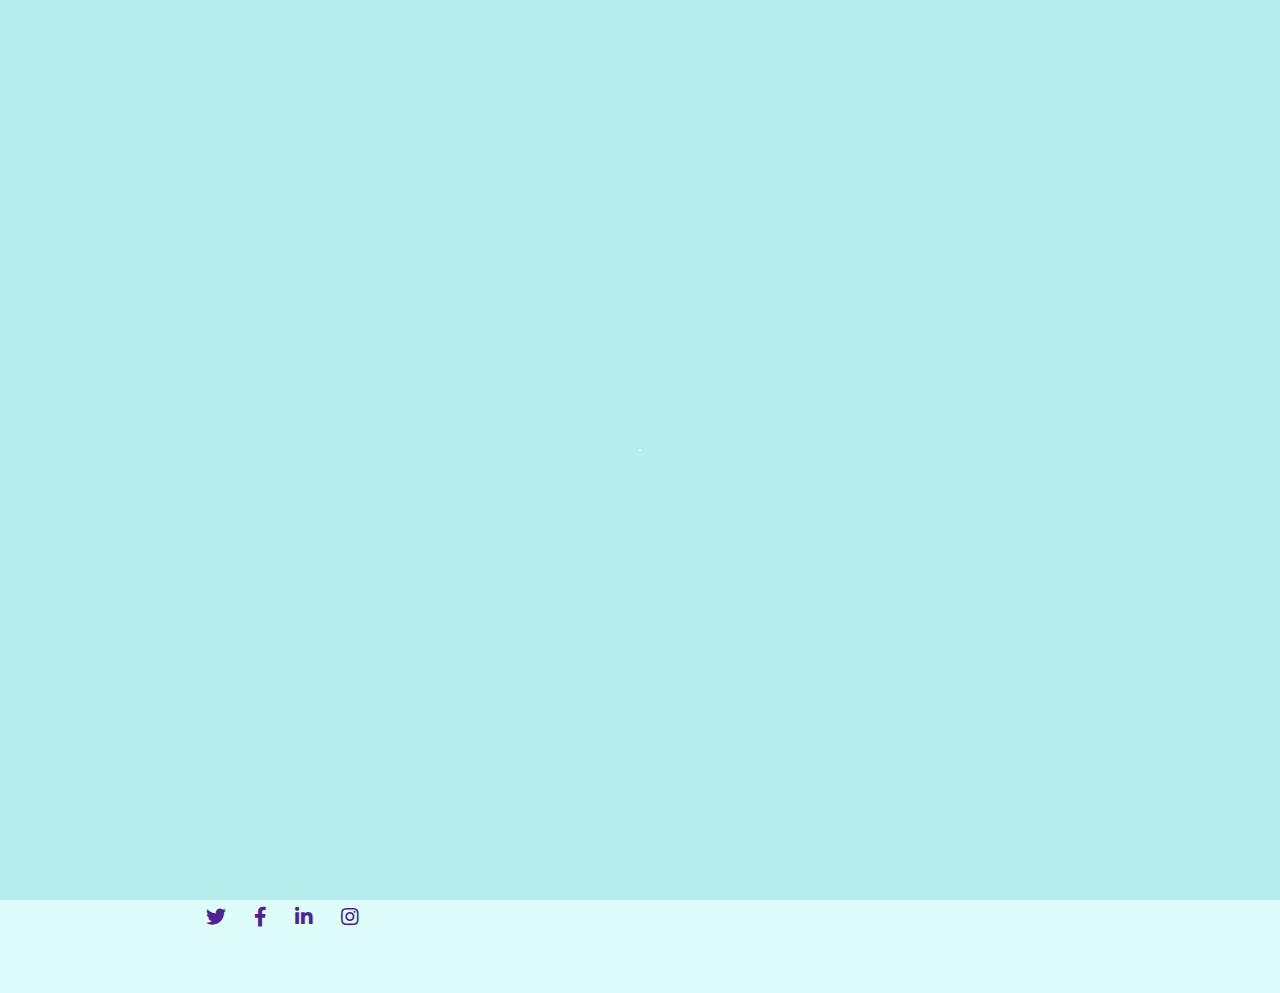
==== commit bfd48f85: "theme color toggle" ====
--- a/index.html
+++ b/index.html
@@ -11,13 +11,13 @@
       <link rel="stylesheet" href="style.css" />
       <title>Gallery</title>
    </head>
-
    <body class="container" id="main">
       <header>
          <h1>The City of <strong class="effect-shine">Toronto</strong></h1>
-         <h3>Historical Sites & <strong>More</strong></h3>
+         <h3>Historical Sites & <strong>More</strong>  
+            &nbsp; &nbsp; <span class="theme-color">Light</span>&nbsp; <button class="toggle" id="toggle"></button>  &nbsp;<span class="theme-color">Dark</span>
+         </h3>
       </header>
-
       <main>
          <section class="gallery">
             <a
@@ -108,7 +108,6 @@
             </a>
          </section>
       </main>
-      
       <footer>
          <ul class="social-icons">
             <li class="list-inline-item">
@@ -136,7 +135,6 @@
             </li>
          </ul>
       </footer>
-      
-     <script src="script.js"></script>
+      <script src="script.js"></script>
    </body>
 </html>--- a/style.css
+++ b/style.css
@@ -1,23 +1,28 @@
-* {
+:root {
+  --contrast: #b6eceb;
+  --bgColor: #defcf9;
+}
+
+/* Resets */
+*,
+*::after,
+*::before {
+  box-sizing: border-box;
   margin: 0;
   padding: 0;
 }
 
 body {
+  --background: #defcf9;
+  --text: #3c3744;
+  --accent: #f49d6e;
+  --socialIcon: #50248f;
   font-family: "Open Sans", sans-serif;
-  background: #7f7fd5; /* fallback for old browsers */
-  background: -webkit-linear-gradient(
-    to right,
-    #b4e0fa,
-    #b6eceb
-  ); /* Chrome 10-25, Safari 5.1-6 */
-  background: linear-gradient(
-    to right,
-    #b4e0fa,
-    #b6eceb
-  ); /* W3C, IE 10+/ Edge, Firefox 16+, Chrome 26+, Opera 12+, Safari 7+ */
-
-  height: 100%;
+  background-color: var(--background);
+  height: 100%;
+  color: var(--text);
+  transition: color ease-out 250ms;
+  overflow-x: hidden;
 }
 
 header {
@@ -37,7 +42,7 @@
 
 header .effect-shine:hover {
   border-bottom: 3px solid tomato;
-  color: #fff;
+  color: tomato;
   -webkit-mask-image: linear-gradient(
     -75deg,
     rgba(0, 0, 0, 0.7) 30%,
@@ -58,11 +63,15 @@
 }
 header > h3 {
   font-weight: 400;
-  color: #5f5e5e;
   margin-top: 10px;
   font-size: 30px;
-}
-
+  display: flex;
+  align-items: center;
+  flex-wrap: wrap;
+}
+.theme-color {
+  font-size: 16px;
+}
 /* gallery images */
 .gallery {
   margin-top: 85px;
@@ -178,7 +187,7 @@
   outline: 3px dashed orange;
 }
 .social-icon > .fab {
-  color: #000;
+  color: var(--socialIcon);
   transition: all 0.5s;
 }
 .social-icon > .fa-twitter:hover {
@@ -276,13 +285,9 @@
 }
 
 /* landing page first loading animation */
-:root {
-  --contrast: #b6eceb;
-  --bgColor: #defcf9;
-}
+
 #main {
   min-height: 100vh;
-  background-color: var(--bgColor);
 }
 
 .flex {
@@ -330,3 +335,50 @@
   }
 }
 /* landing page first loading animation */
+
+/* Button resets & styles */
+button {
+  border: none;
+  color: inherit;
+  padding: 0;
+  margin: 0;
+  cursor: pointer;
+}
+
+button:focus,
+button:active {
+  outline: none;
+}
+
+button:active {
+  transform: scale(1);
+}
+
+/* Toggle button styles */
+.toggle {
+  background-color: var(--text);
+  min-width: 60px;
+  min-height: 30px;
+  position: relative;
+  border: 2px solid;
+  border-radius: 30px;
+  cursor: pointer;
+  transition: background-color ease-out 250ms;
+}
+
+.toggle::after {
+  content: "";
+  position: absolute;
+  background-color: var(--background);
+  top: 0;
+  left: 0;
+  width: 50%;
+  height: 100%;
+  border-radius: 30px;
+  transition: transform ease-out 250ms;
+}
+
+/* Active (dark mode) class for animating transition on toggle button*/
+.toggle.clicked::after {
+  transform: translateX(100%);
+}
